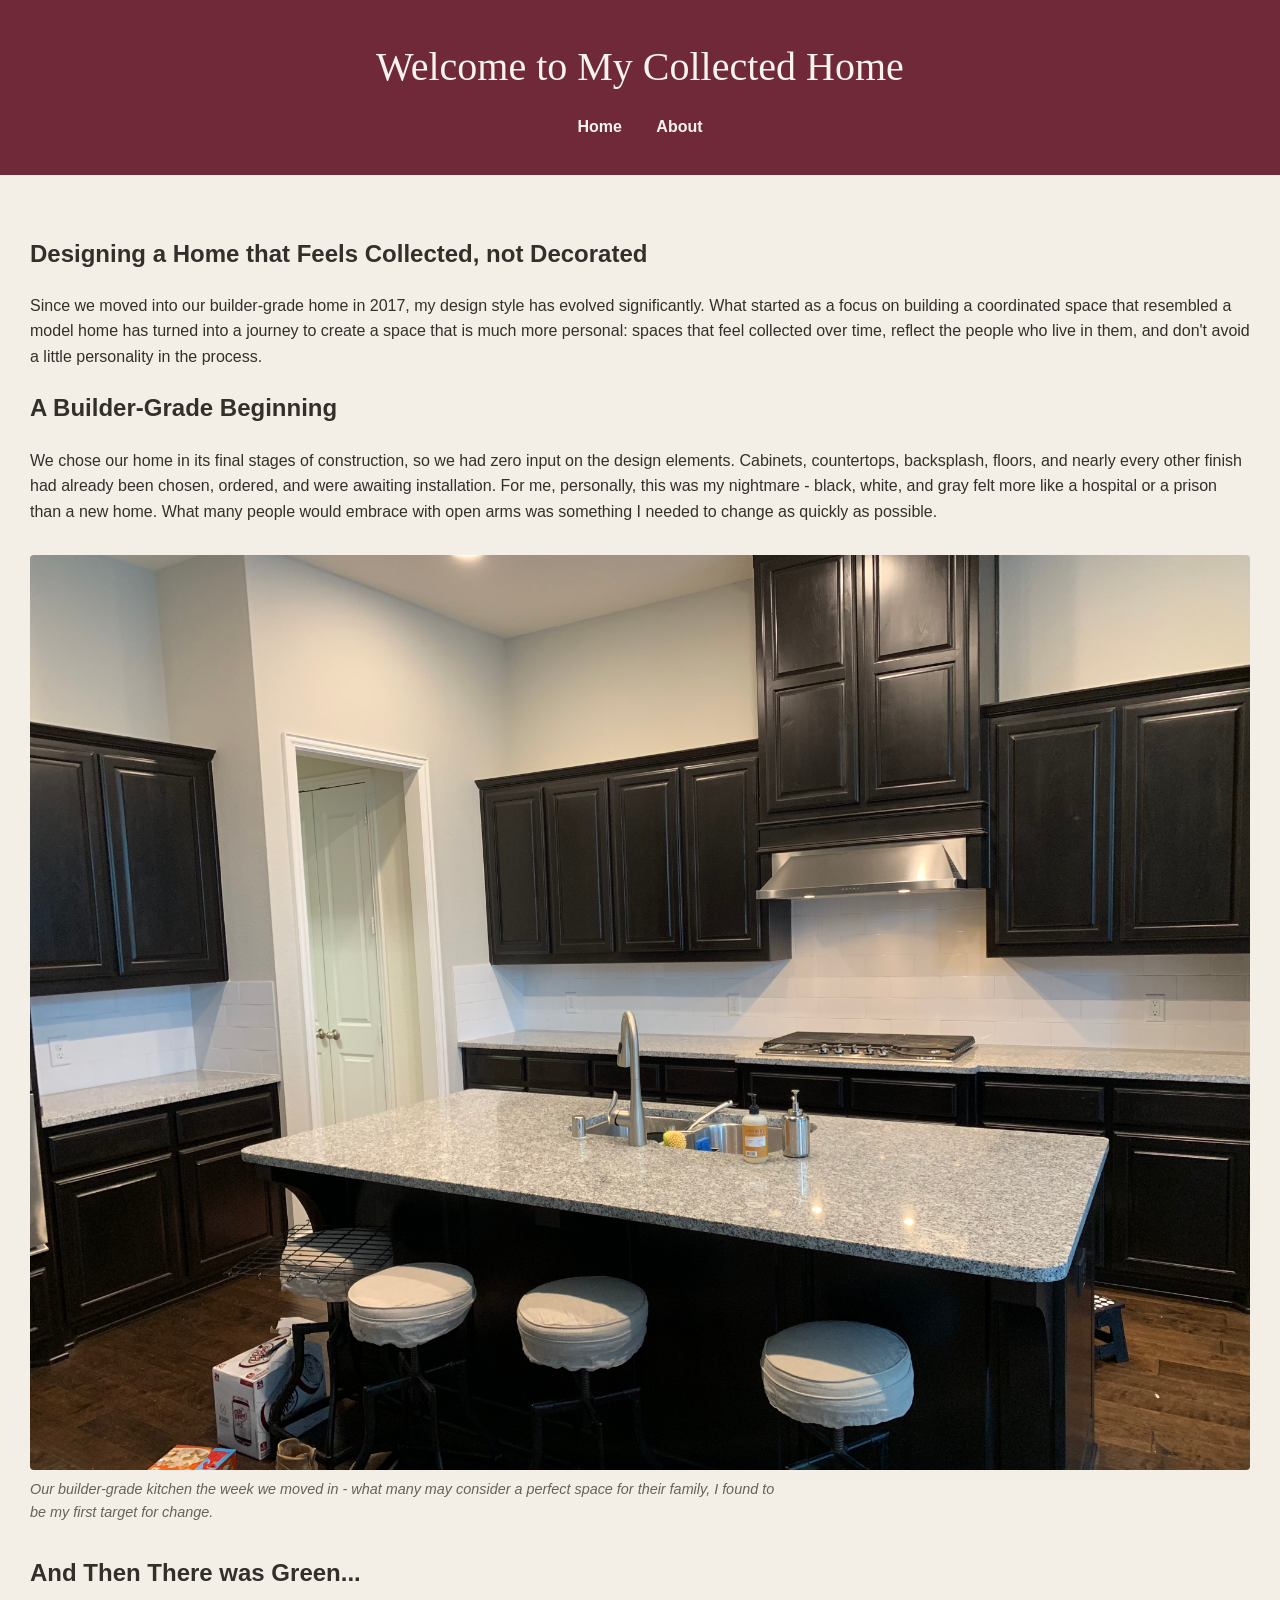
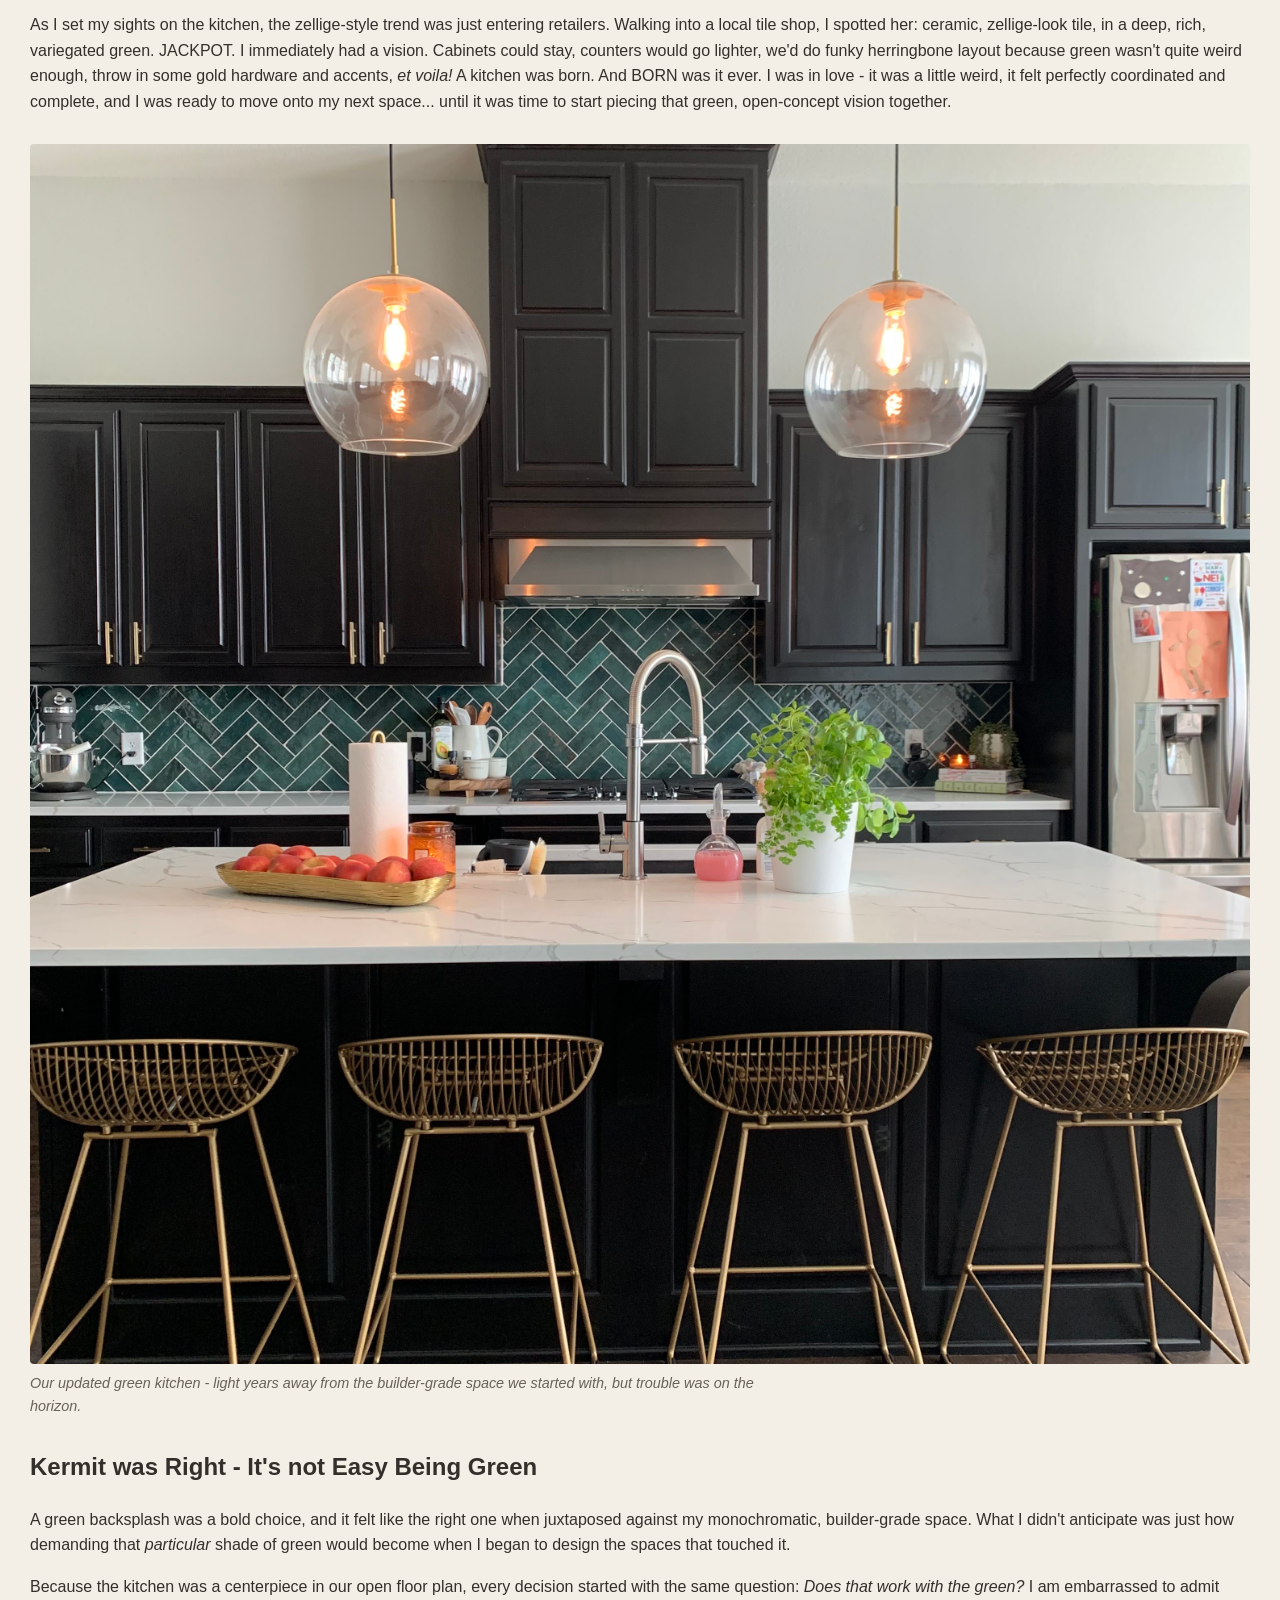
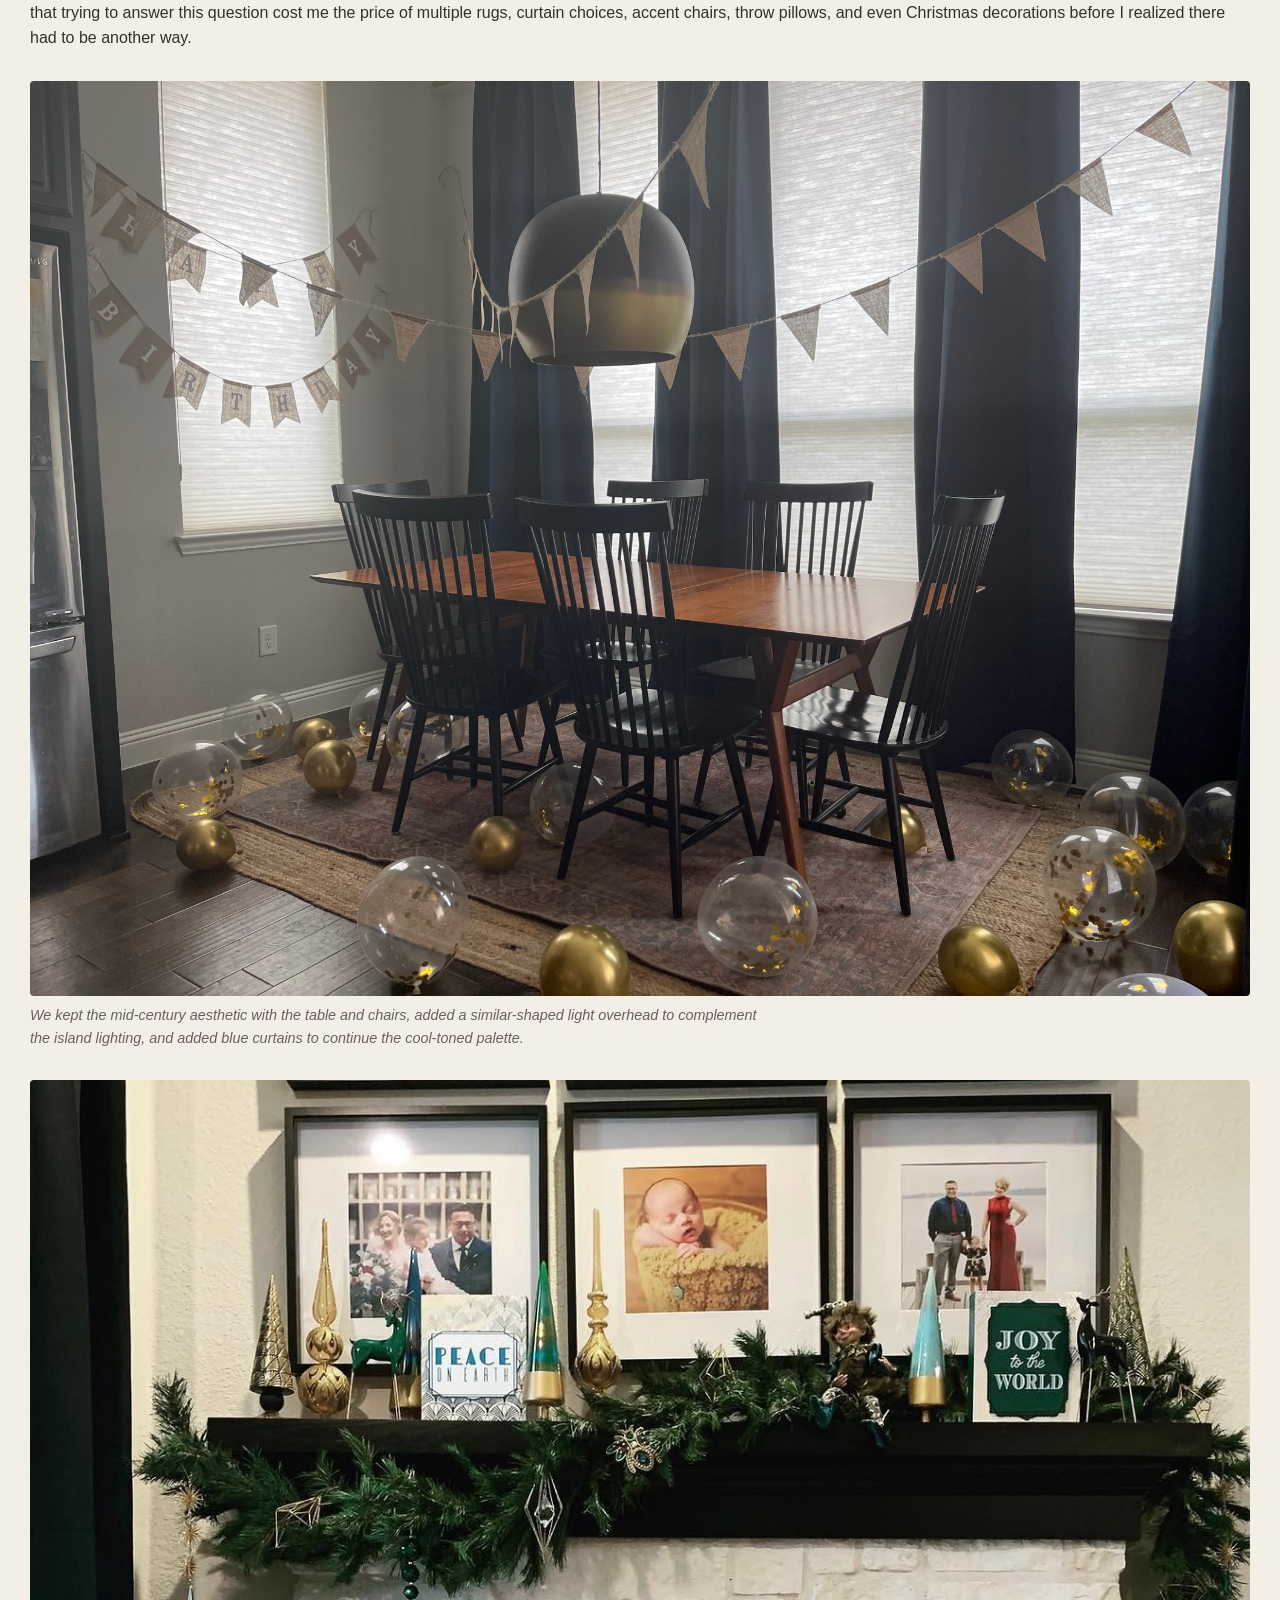
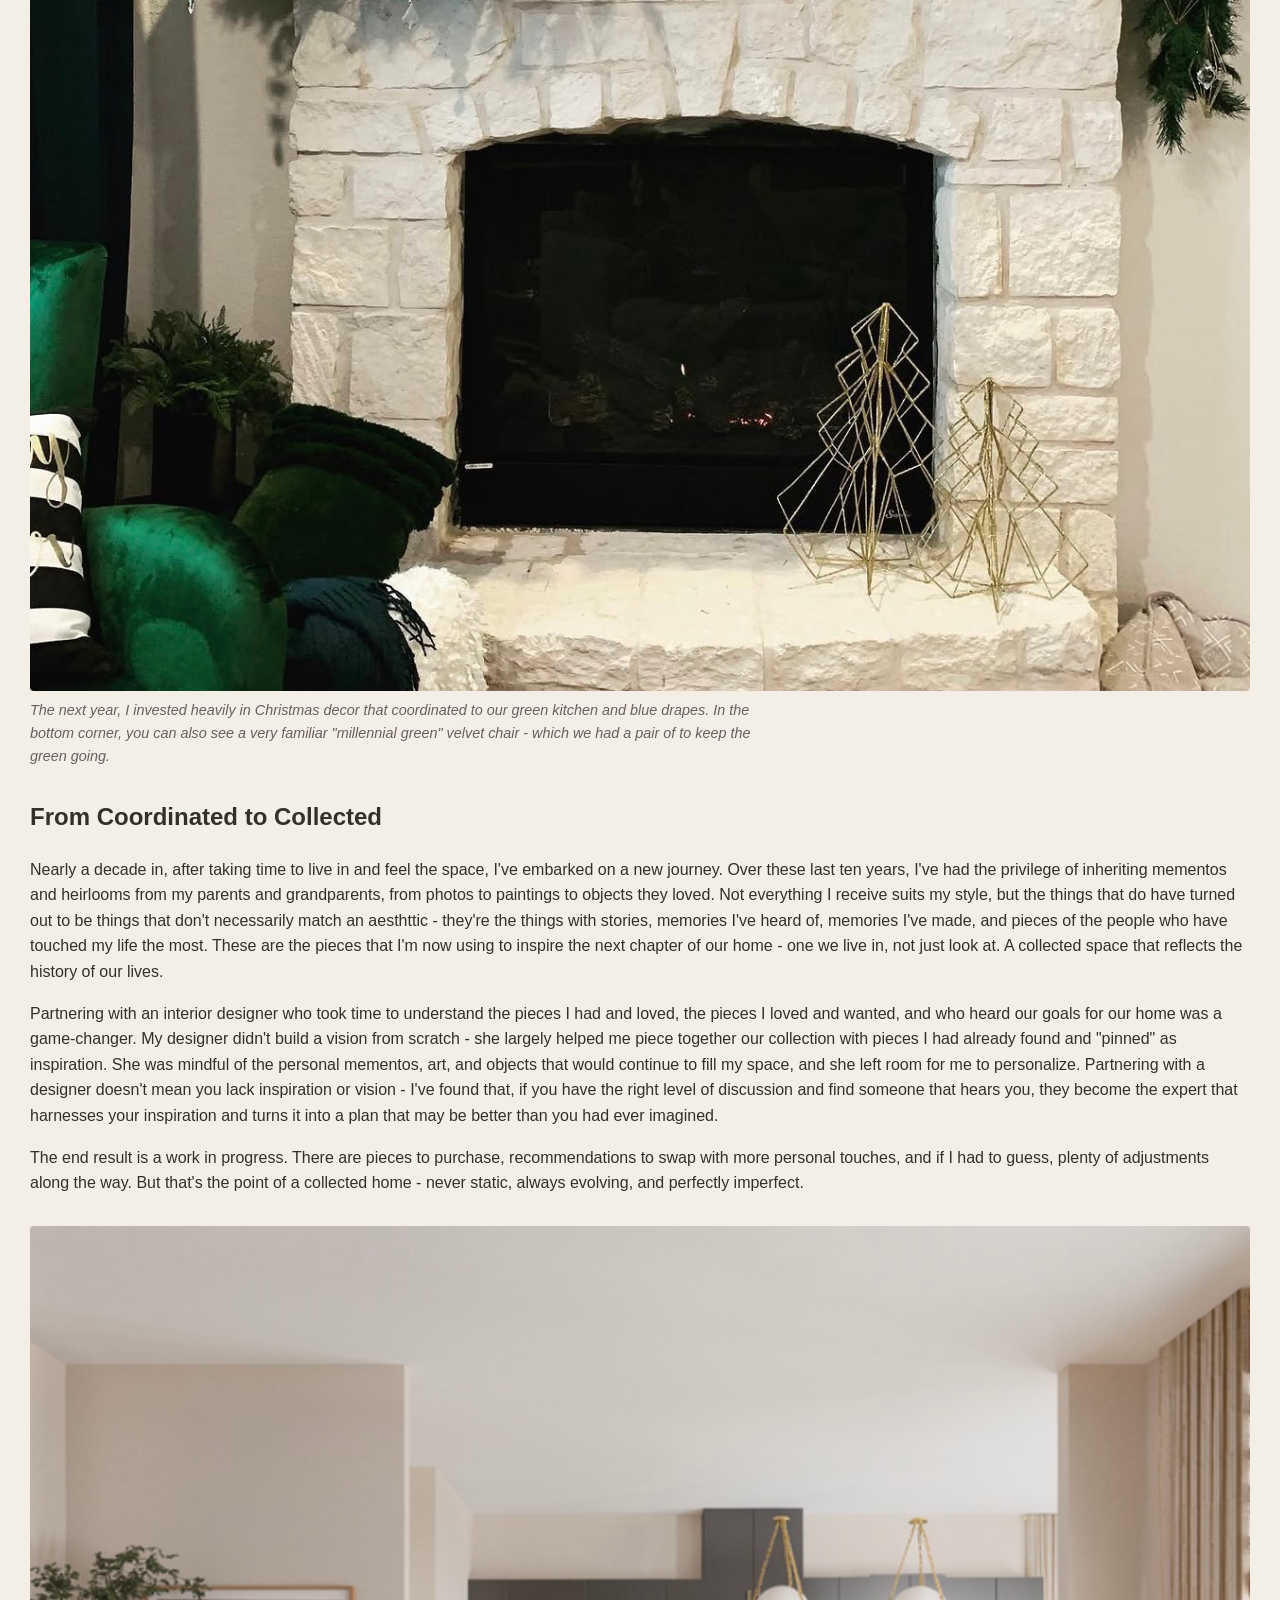
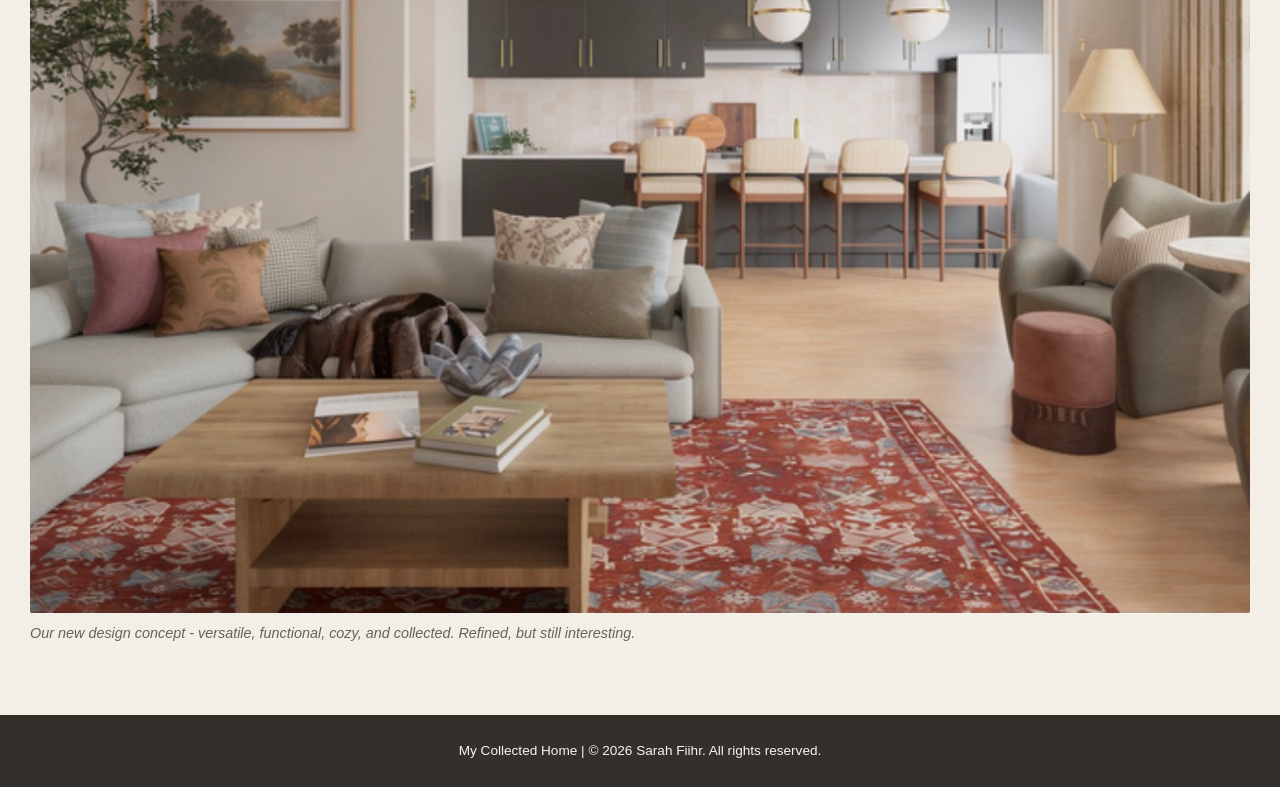
==== index.html @ 454c6941 "build website" ====
<!DOCTYPE html>
<html lang="en">

<head>
    <meta charset="UTF-8">
    <meta name="viewport" content="width=device-width, initial-scale=1.0">
    <title>My Collected Home</title>
    <link rel="stylesheet" href="style.css">
</head>

<body> 

    <header>
         <h1>Welcome to My Collected Home</h1>
         
         <nav>
            <a href="index.html">Home</a>
             <a href="about.html">About</a>
            
        </nav>
    </header>

    <main>
        <section>
            <h2>Designing a Home that Feels Collected, not Decorated</h2>

            <p>Since we moved into our builder-grade home in 2017, my design style has evolved significantly.  What started as a focus on building a coordinated space that resembled a model home has turned into a journey to create a space that is much more personal: spaces that feel collected over time, reflect the people who live in them, and don't avoid a little personality in the process.</p>
        
        </section>

        <section>
            <h2>A Builder-Grade Beginning</h2>

            <p>We chose our home in its final stages of construction, so we had zero input on the design elements. Cabinets, countertops, backsplash, floors, and nearly every other finish had already been chosen, ordered, and were awaiting installation. For me, personally, this was my nightmare - black, white, and gray felt more like a hospital or a prison than a new home.  What many people would embrace with open arms was something I needed to change as quickly as possible.</p>

            <figure>
                <img src="images/Original Kitchen.jpg" alt="Original Kitchen">
                <figcaption>Our builder-grade kitchen the week we moved in - what many may consider a perfect space for their family, I found to be my first target for change.</figcaption>
            </figure>

        </section>

        <section>
            <h2>And Then There was Green...</h2>

             <p>As I set my sights on the kitchen, the zellige-style trend was just entering retailers.  Walking into a local tile shop, I spotted her: ceramic, zellige-look tile, in a deep, rich, variegated green.  JACKPOT.  I immediately had a vision.  Cabinets could stay, counters would go lighter, we'd do funky herringbone layout because green wasn't quite weird enough, throw in some gold hardware and accents, <em>et voila!</em> A kitchen was born.  And BORN was it ever.  I was in love - it was a little weird, it felt perfectly coordinated and complete, and I was ready to move onto my next space... until it was time to start piecing that green, open-concept vision together. </p>
             
             <figure>
                <img src="images/Green Kitchen.jpg" alt="Green Kitchen">
                <figcaption>Our updated green kitchen - light years away from the builder-grade space we started with, but trouble was on the horizon.</figcaption>
            </figure>

        </section>

        <section>
            <h2>Kermit was Right - It's not Easy Being Green</h2>

            <p>A green backsplash was a bold choice, and it felt like the right one when juxtaposed against my monochromatic, builder-grade space.  What I didn't anticipate was just how demanding that <em>particular</em> shade of green would become when I began to design the spaces that touched it.</p>

            <p>Because the kitchen was a centerpiece in our open floor plan, every decision started with the same question: <em>Does that work with the green?</em>  I am embarrassed to admit that trying to answer this question cost me the price of multiple rugs, curtain choices, accent chairs, throw pillows, and even Christmas decorations before I realized there had to be another way.</p>

            <figure>
                <img src="images/Breakfast Nook.jpg" alt="Updated Breakfast Nook">
                <figcaption>We kept the mid-century aesthetic with the table and chairs, added a similar-shaped light overhead to complement the island lighting, and added blue curtains to continue the cool-toned palette.</figcaption>
            </figure>

            <figure>
                <img src="images/Coordinating Christmas.jpg" alt="Blue and Green Christmas Decor">
                <figcaption>The next year, I invested <em>heavily</em> in Christmas decor that coordinated to our green kitchen and blue drapes.  In the bottom corner, you can also see a very familiar "millennial green" velvet chair - which we had a pair of to keep the green going.</figcaption>

            </figure>
        </section>
        
        <section>
            <h2>From Coordinated to Collected</h2>

            <p>Nearly a decade in, after taking time to live in and feel the space, I've embarked on a new journey.  Over these last ten years, I've had the privilege of inheriting mementos and heirlooms from my parents and grandparents, from photos to paintings to objects they loved.  Not everything I receive suits my style, but the things that do have turned out to be things that don't necessarily match an aesthttic - they're the things with stories, memories I've heard of, memories I've made, and pieces of the people who have touched my life the most.  These are the pieces that I'm now using to inspire the next chapter of our home - one we live in, not just look at.  A collected space that reflects the history of our lives.</p>

            <p> Partnering with an interior designer who took time to understand the pieces I had and loved, the pieces I loved and wanted, and who heard our goals for our home was a game-changer.  My designer didn't build a vision from scratch - she largely helped me piece together our collection with pieces I had already found and "pinned" as inspiration.  She was mindful of the personal mementos, art, and objects that would continue to fill my space, and she left room for me to personalize.  Partnering with a designer doesn't mean you lack inspiration or vision - I've found that, if you have the right level of discussion and find someone that hears you, they become the expert that harnesses your inspiration and turns it into a plan that may be better than you had ever imagined.</p>

            <p>The end result is a work in progress.  There are pieces to purchase, recommendations to swap with more personal touches, and if I had to guess, plenty of adjustments along the way.  But that's the point of a collected home - never static, always evolving, and perfectly imperfect.</p>

            <figure>
                <img src="images/Kitchen Concept.jpg" alt="September 2026 Kitchen Concept">
                <figcaption>Our new design concept - versatile, functional, cozy, and collected.  Refined, but still interesting.</figcaption>
            </figure>

        </section>

    </main>

    <footer>
        <p>My Collected Home | &copy; 2026 Sarah Fiihr. All rights reserved.</p>
    </footer>

    
</body>

</html>
---- style.css ----
body {
    margin: 0;
    background-color: #f3efe7;
    color: #332f2b;
    font-family: Arial, Helvetica, sans-serif;
    line-height: 1.6;
}

main {
    max-witdth: 800px;
    margin: 0 auto;
    padding: 40px 30px; 
}

header {
    background-color: #6f2938;
    color: #f8f4ed;
    padding: 35px 30px;
    text-align: center;
}

header h1 {
    margin: 0 0 15px;
    font-family: Georgia, "Times New Roman", serif;
    font-size: 2.5rem;
    font-weight: normal;
}

nav a {
    color: #f8f4ed;
    text-decoration: none;
    margin: 0 15px;
    font-weight: bold;
}

nav a:hover {
    text-decoration: underline;
}

figure {
    margin: 30px 0;
}

img {
    max-width: 100%;
    height: auto;
    display: block;
    border-radius: 4px;
}

figcaption {
    max-width: 750px;
    margin-top: 8px;
    font-size: 0.9rem;
    font-style: italic;
    color: #686159;
}

footer {
    background-color: #332f2b;
    color: #f8f4ed;
    text-align: center;
    padding: 25px;
    font-size: 0.85rem;
}

footer p {
    margin: 0 auto;
}
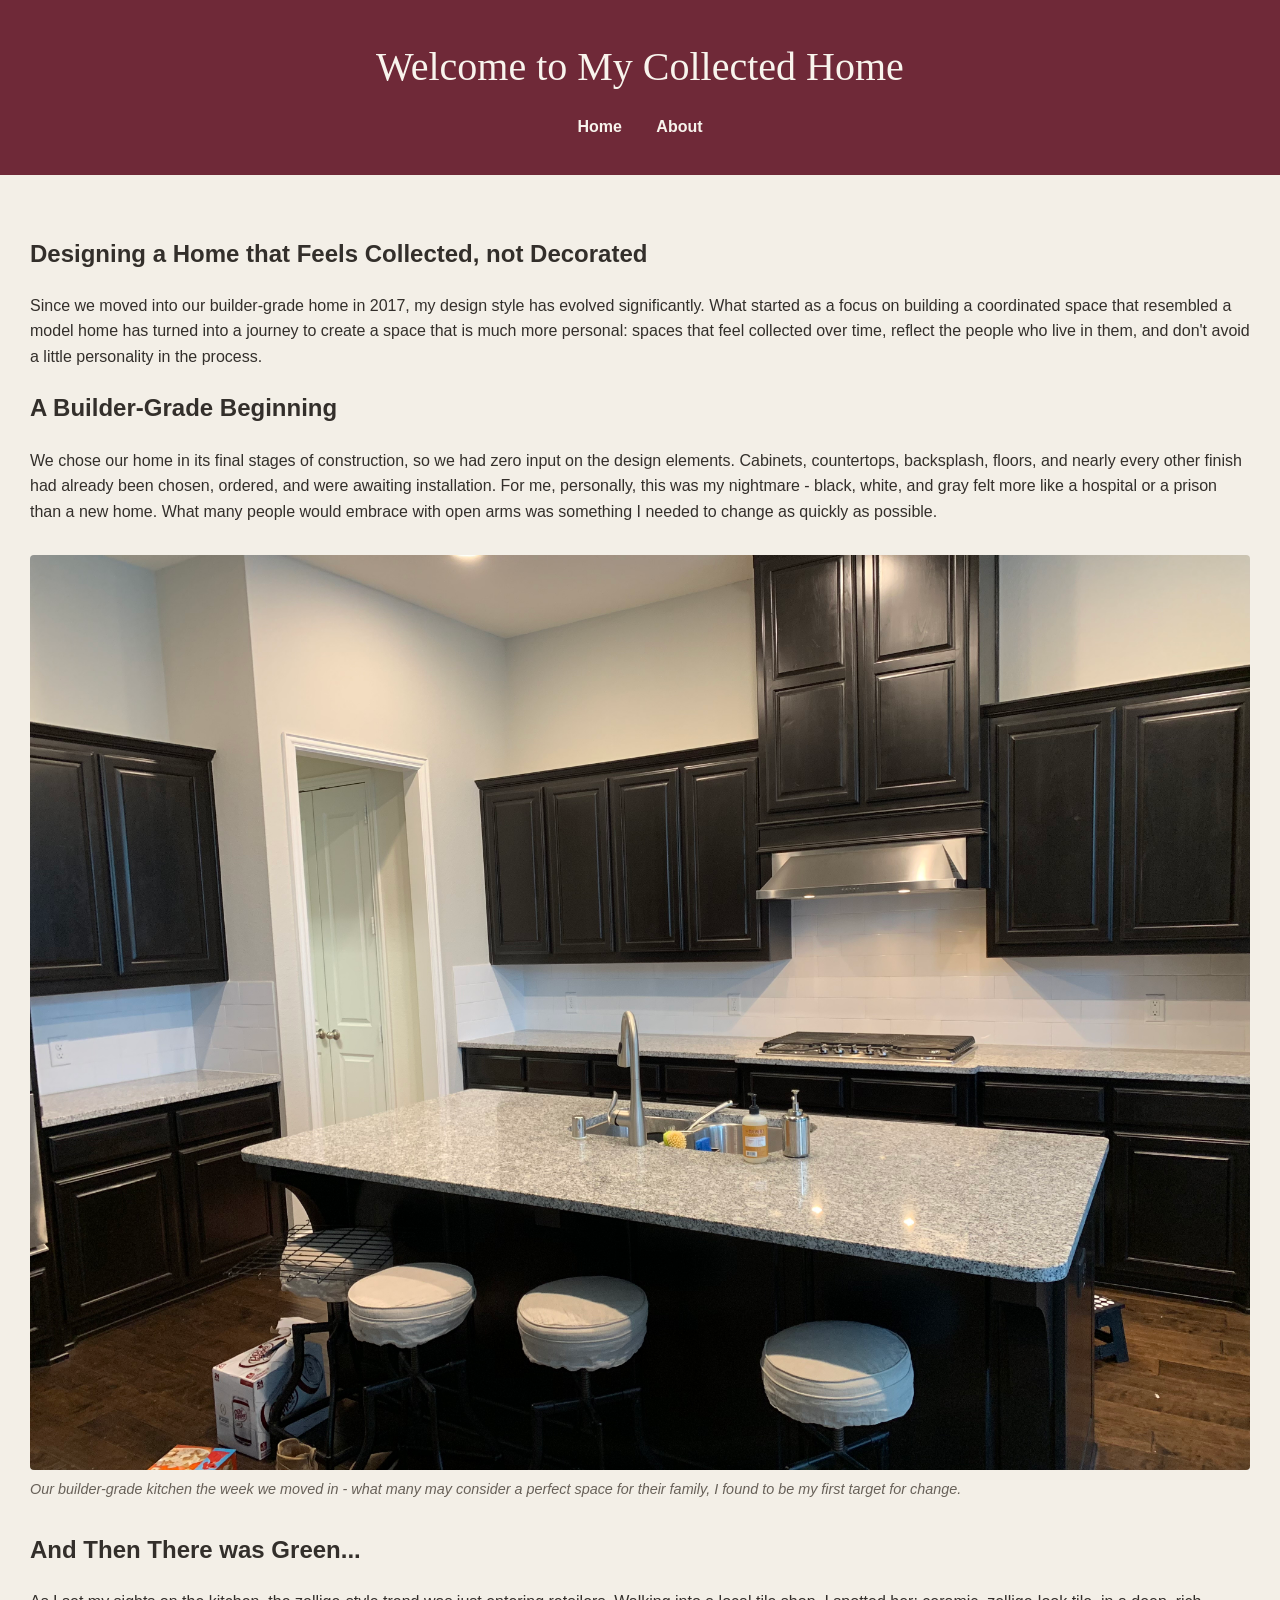
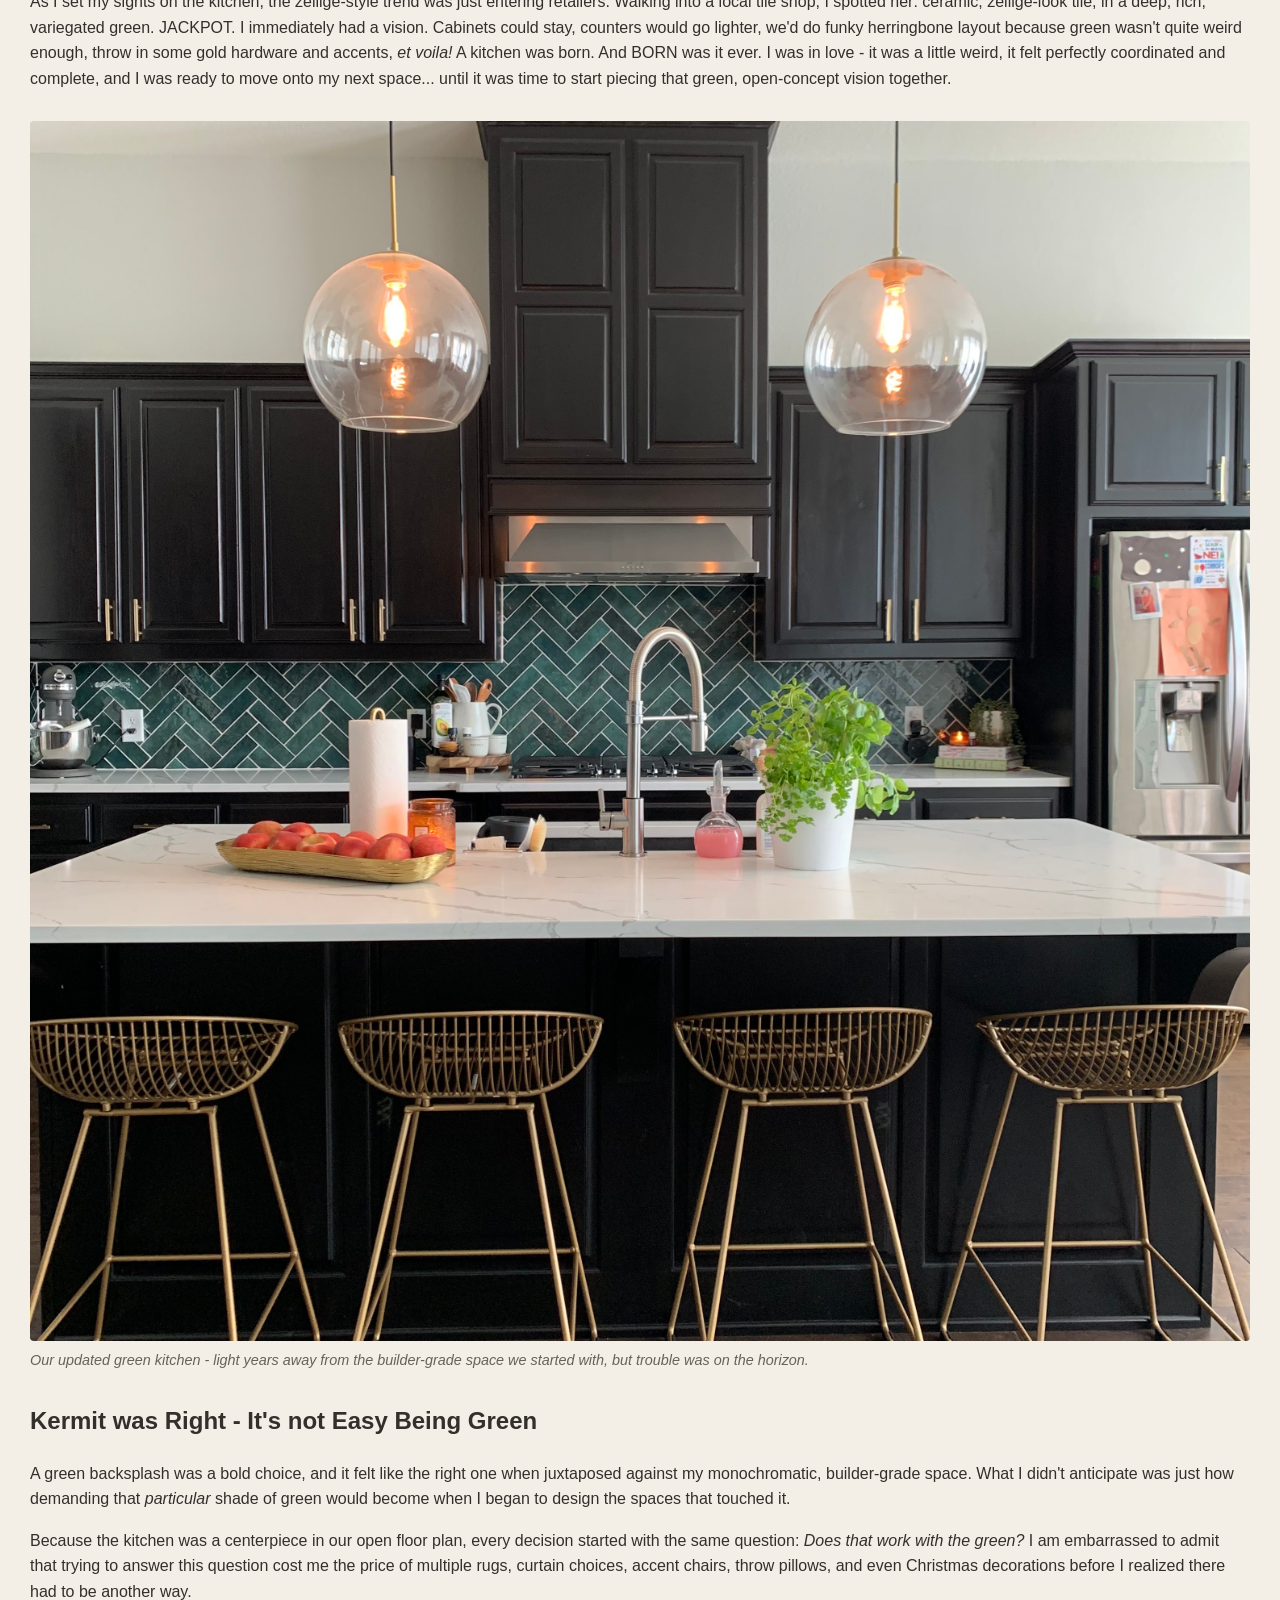
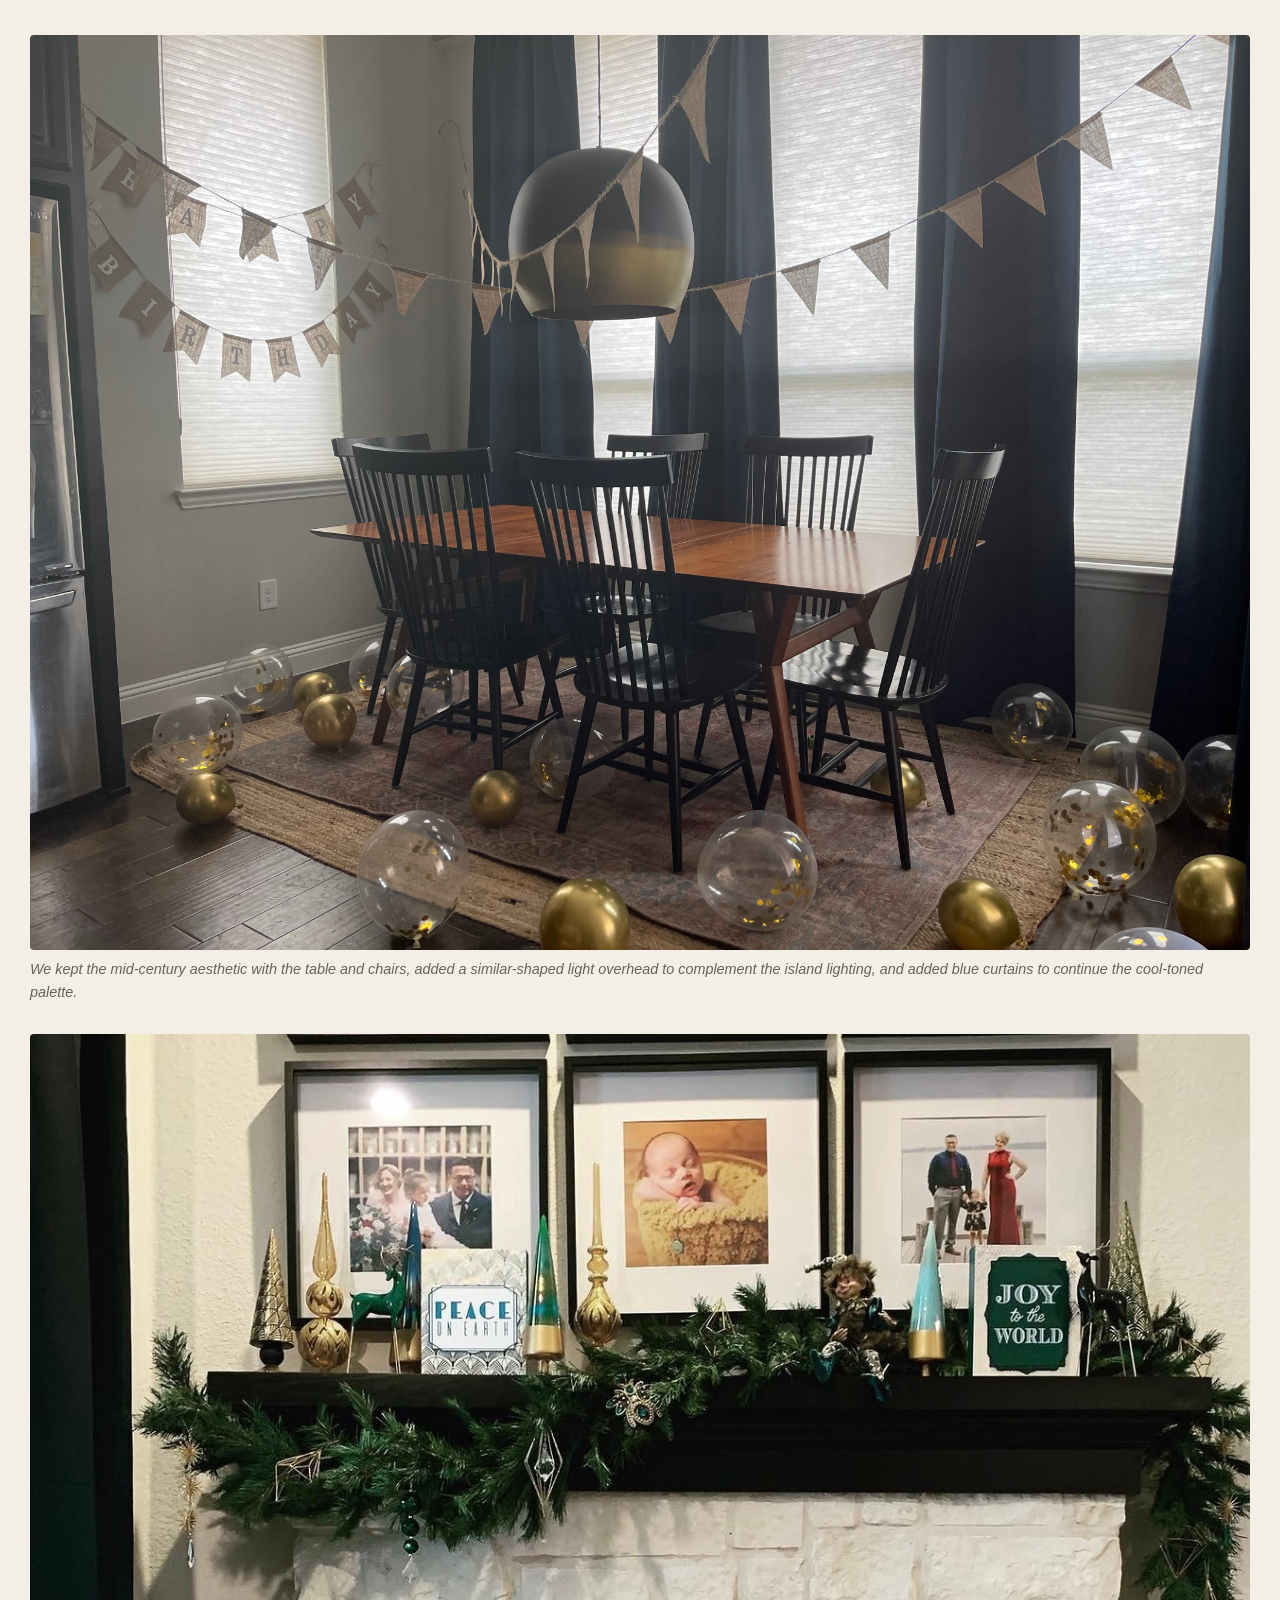
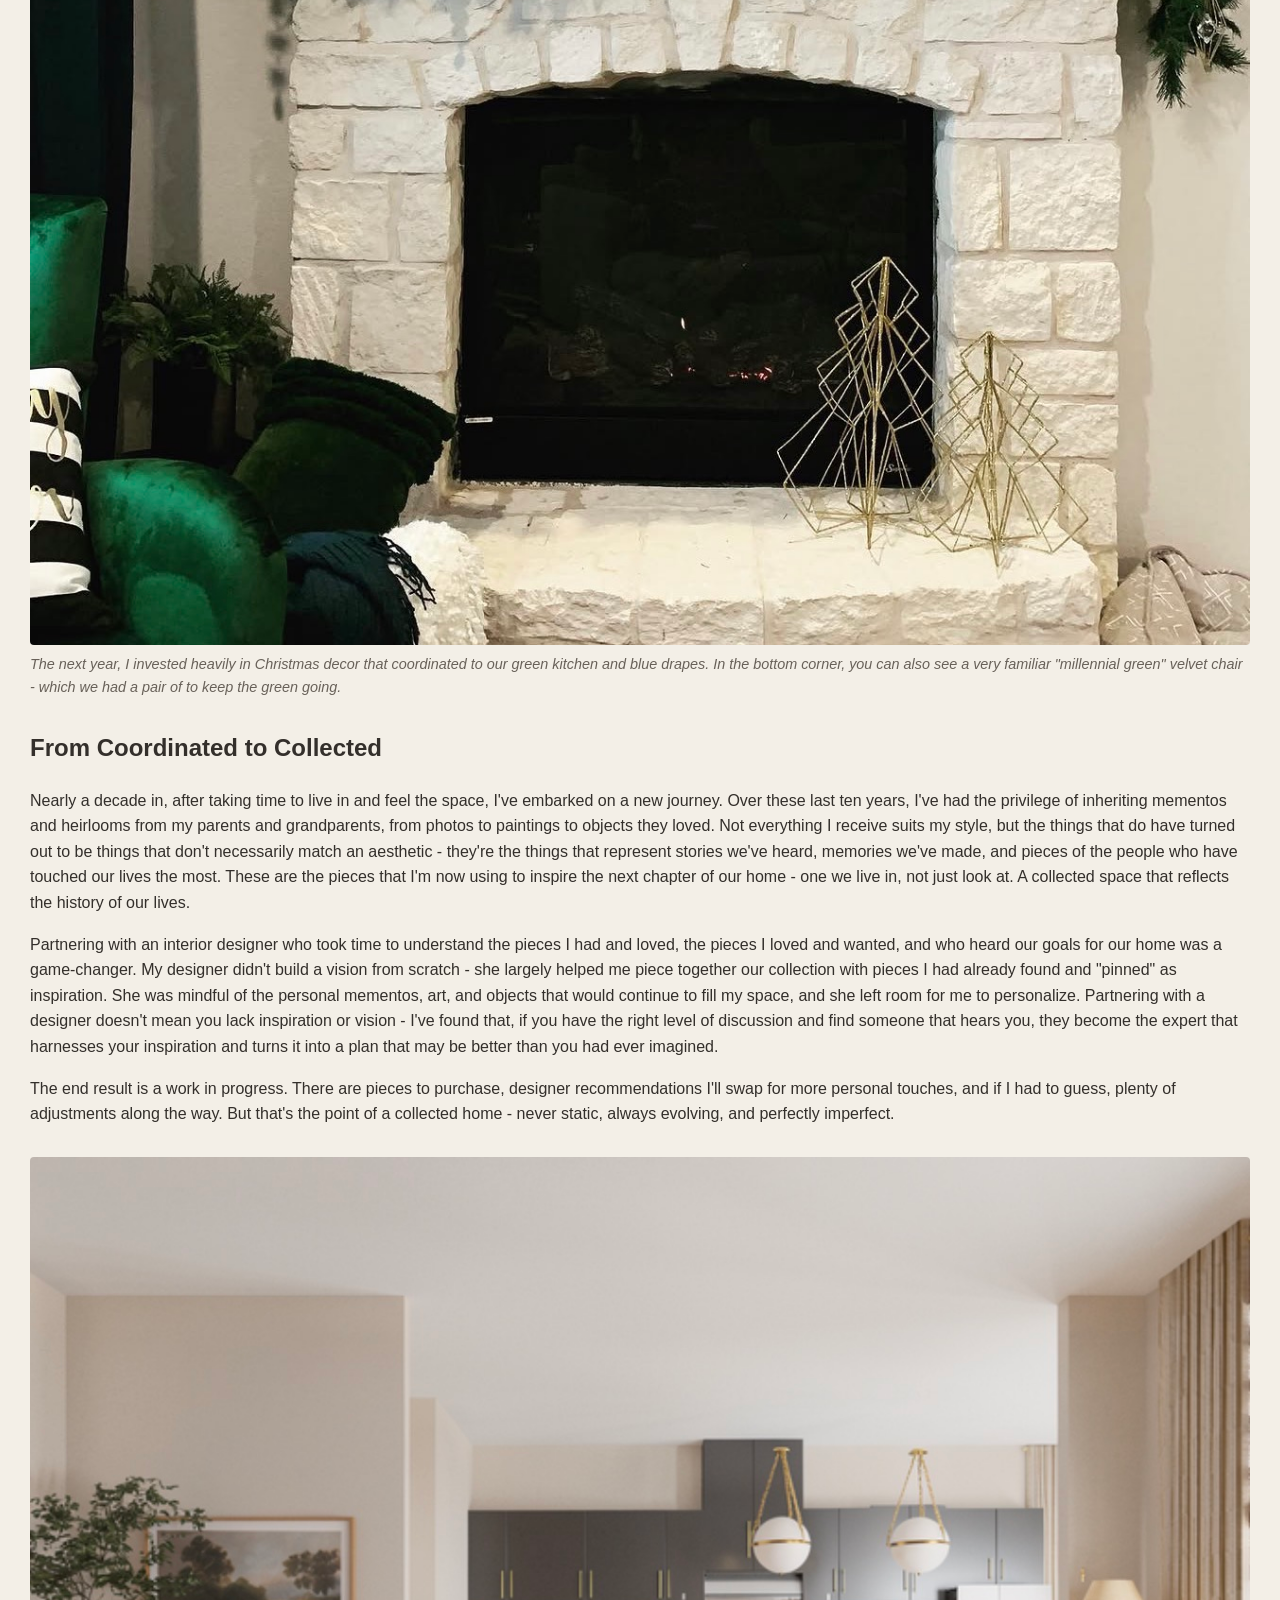
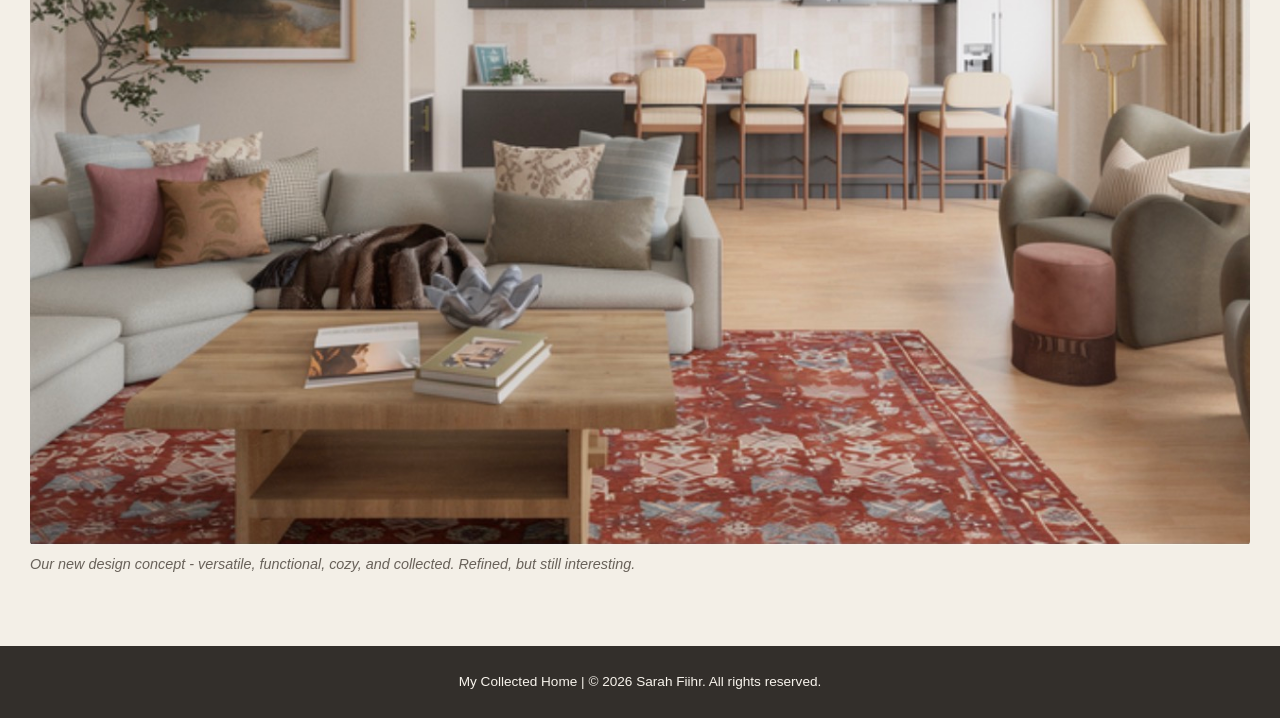
==== commit 015dea2d: "Updates for flow, fit, finish." ====
--- a/index.html
+++ b/index.html
@@ -74,11 +74,11 @@
         <section>
             <h2>From Coordinated to Collected</h2>
 
-            <p>Nearly a decade in, after taking time to live in and feel the space, I've embarked on a new journey.  Over these last ten years, I've had the privilege of inheriting mementos and heirlooms from my parents and grandparents, from photos to paintings to objects they loved.  Not everything I receive suits my style, but the things that do have turned out to be things that don't necessarily match an aesthttic - they're the things with stories, memories I've heard of, memories I've made, and pieces of the people who have touched my life the most.  These are the pieces that I'm now using to inspire the next chapter of our home - one we live in, not just look at.  A collected space that reflects the history of our lives.</p>
+            <p>Nearly a decade in, after taking time to live in and feel the space, I've embarked on a new journey.  Over these last ten years, I've had the privilege of inheriting mementos and heirlooms from my parents and grandparents, from photos to paintings to objects they loved.  Not everything I receive suits my style, but the things that do have turned out to be things that don't necessarily match an aesthetic - they're the things that represent stories we've heard, memories we've made, and pieces of the people who have touched our lives the most.  These are the pieces that I'm now using to inspire the next chapter of our home - one we live in, not just look at.  A collected space that reflects the history of our lives.</p>
 
             <p> Partnering with an interior designer who took time to understand the pieces I had and loved, the pieces I loved and wanted, and who heard our goals for our home was a game-changer.  My designer didn't build a vision from scratch - she largely helped me piece together our collection with pieces I had already found and "pinned" as inspiration.  She was mindful of the personal mementos, art, and objects that would continue to fill my space, and she left room for me to personalize.  Partnering with a designer doesn't mean you lack inspiration or vision - I've found that, if you have the right level of discussion and find someone that hears you, they become the expert that harnesses your inspiration and turns it into a plan that may be better than you had ever imagined.</p>
 
-            <p>The end result is a work in progress.  There are pieces to purchase, recommendations to swap with more personal touches, and if I had to guess, plenty of adjustments along the way.  But that's the point of a collected home - never static, always evolving, and perfectly imperfect.</p>
+            <p>The end result is a work in progress.  There are pieces to purchase, designer recommendations I'll swap for more personal touches, and if I had to guess, plenty of adjustments along the way.  But that's the point of a collected home - never static, always evolving, and perfectly imperfect.</p>
 
             <figure>
                 <img src="images/Kitchen Concept.jpg" alt="September 2026 Kitchen Concept">
--- a/style.css
+++ b/style.css
@@ -49,7 +49,8 @@
 }
 
 figcaption {
-    max-width: 750px;
+    width: 100%;
+    max-width: none;
     margin-top: 8px;
     font-size: 0.9rem;
     font-style: italic;
